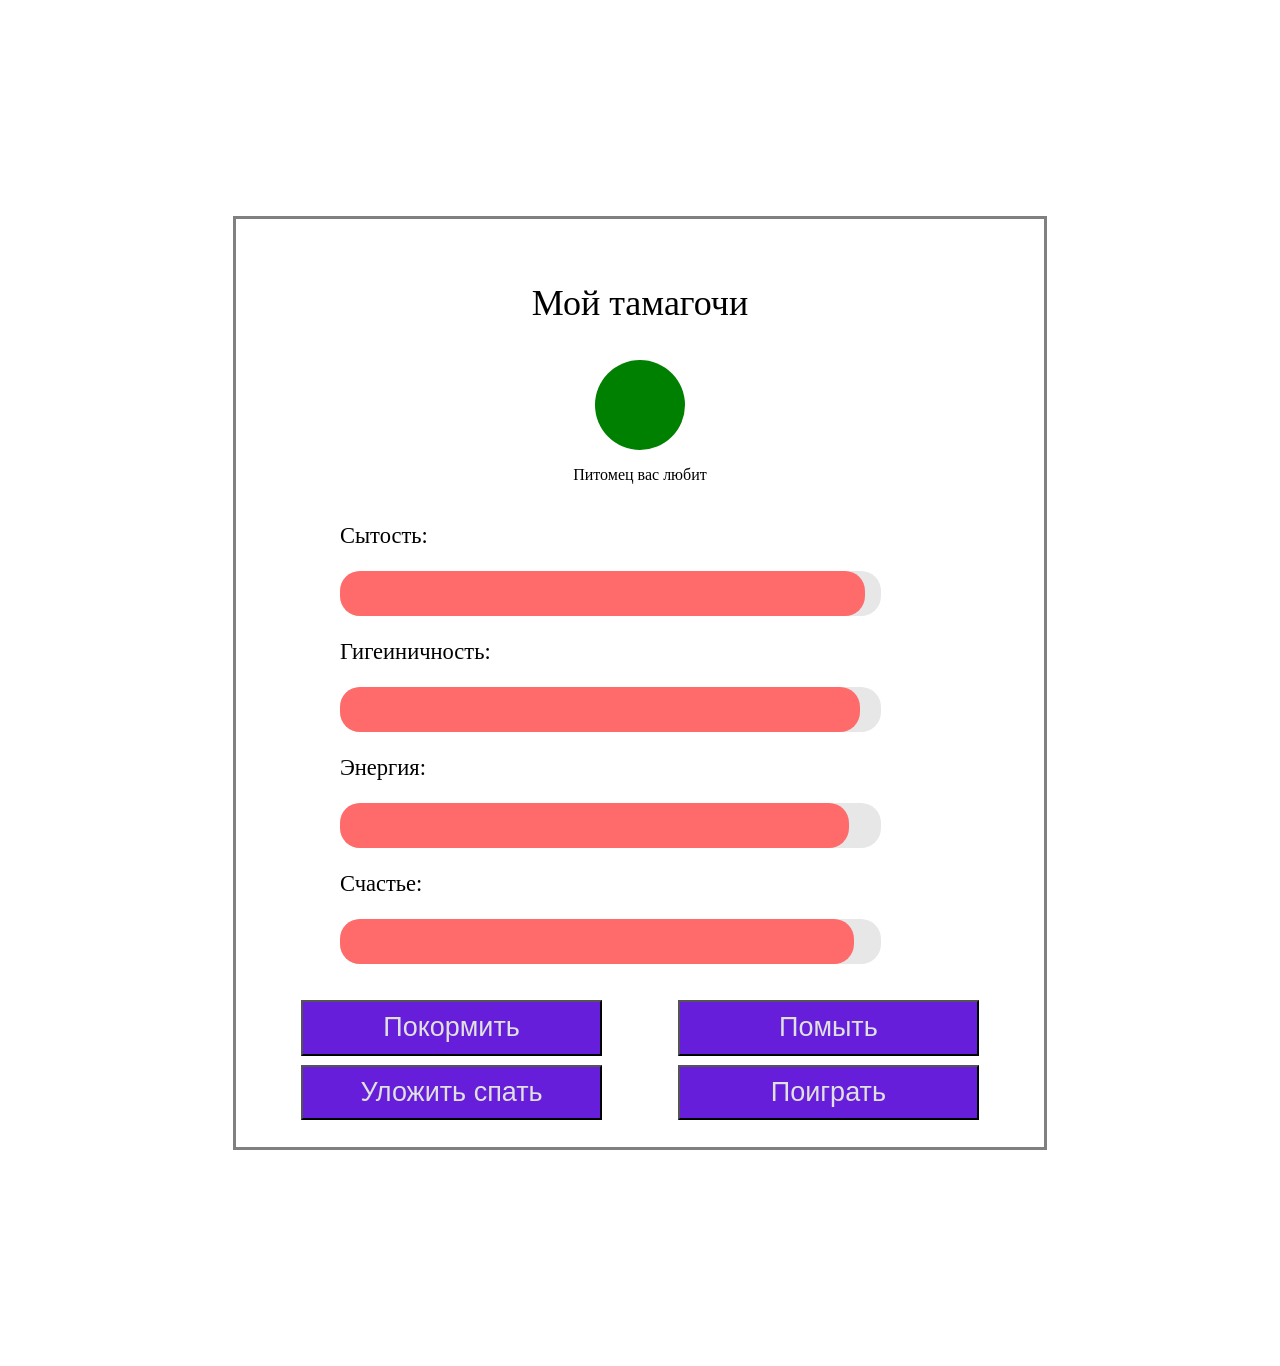
==== index2.html @ cc47d4fc "Rename index.html to index2.html" ====
<html>
<head>
    <title>Обезьяник</title>
    <link rel="stylesheet" href="style.css">
    <script src="script.js" defer></script>
</head>
<body>
    <div id="body_element_div_1">
        <div id="body_element_div_1_1">
            <p id="body_element_div_1_1_p_1">Мой тамагочи</p>
            <div id="body_element_div_1_1_div">
            </div>
            <p id="body_element_div_1_1_p_2"></p>
        </div>
        <div>
            <div id="progress-bars">
                <p id="body_element_div_1_1_p">Сытость:</p>
                <div id="progress-bar"><div id="progress"></div></div>
            </div>
            <div id="progress-bars_1">
                <p id="body_element_div_1_1_p">Гигеиничность:</p>
                <div id="progress-bar_1"><div id="progress_1"></div></div>
            </div>
            <div id="progress-bars_2">
                <p id="body_element_div_1_1_p">Энергия:</p>
                <div id="progress-bar_2"><div id="progress_2"></div></div>
            </div>
            <div id="progress-bars_3">
                <p id="body_element_div_1_1_p">Счастье:</p>
                <div id="progress-bar_3"><div id="progress_3"></div></div>
            </div>
            <div id="body_element_div_1_3">
                    <button id="body_element_div_1_3_btn_2">Покормить</button>
                    <button id="body_element_div_1_3_btn_2_1">Помыть</button> 
                    <button id="body_element_div_1_3_btn_1">Уложить спать</button>
                    <button id="body_element_div_1_3_btn">Поиграть</button>
            </div>
        </div>
        <div>
            <button id="Restart" class="hidden">Restart</button>
        </div>
    </div>
</body>
</html>
---- style.css ----
body{
    display: flex ;
    align-items: center;
    justify-content: center;
    flex-direction: column;
    height: 150vh;
}
#body_element_div_1{
    border: solid 3px gray;
    padding: 3vh;
    display: flex;
    flex-direction: column;
    align-items: center;
    justify-content: center;
}
#body_element_div_1_1{
    display: flex;
    flex-direction: column;
    align-items: center;
}
#body_element_div_1_1_div{
    height: 10vh;
    width: 10vh;
    border-radius: 100%;
    background:  green;
}
#body_element_div_1_1_p{
    font-size: 2.5vh;
}
#body_element_div_1_1_p_1{
    font-size: 4vh;
    
}
#body_element_div_1_3{
    display: flex;
    justify-content: space-around;
    flex-wrap: wrap;
}
button{
    width: 40%;
    height: 4vh;
    padding-right: 4vw ;
}
#body_element_div_1_3_btn{
    display: flex ;
    align-items: center;
    justify-content: center;
    width: 40%;
    height: 4vh;
    padding: 2vw ;
    margin-top: 1vh ;
    font-size: 3vh;
    color: #e0e0e0;
    background-color: rgb(102, 30, 219);
}
#body_element_div_1_3_btn_1{
    display: flex ;
    align-items: center;
    justify-content: center;
    width: 40%;
    height: 4vh;
    padding: 2vw ;
    margin-top: 1vh;
    font-size: 3vh;
    color: #e0e0e0;
    background-color: rgb(102, 30, 219);
}
#body_element_div_1_3_btn_2{
    display: flex ;
    align-items: center;
    justify-content: center;
    width: 40%;
    height: 4vh;
    padding: 2vw ;
    margin-top: 4vh;
    font-size: 3vh;
    color: #e0e0e0;
    background-color: rgb(102, 30, 219);
}
#body_element_div_1_3_btn_2_1{
    display: flex ;
    align-items: center;
    justify-content: center;
    width: 40%;
    height: 4vh;
    padding: 2vw ;
    margin-top: 4vh;
    font-size: 3vh;
    color: #e0e0e0;
    background-color: rgb(102, 30, 219);
}
#progress-bars{
    margin-left: 6vw;
    display: flex;
    justify-content: center;
    flex-direction: column;
}
#progress-bars_1{
    margin-left: 6vw;
    display: flex;
    justify-content: center;
    flex-direction: column;
}
#progress-bars_2{
    margin-left: 6vw;
    display: flex;
    justify-content: center;
    flex-direction: column;
}
#progress-bars_3{
    margin-left: 6vw;
    display: flex;
    justify-content: center;
    flex-direction: column;
}
#progress-bar{
    background-color:#e7e7e7;
    width: 80%;
    height: 5vh;
    border-radius: 20px;
}
#progress-bar_1{
    background-color:#e7e7e7;
    width: 80%;
    height: 5vh;
    border-radius: 20px;
}
#progress-bar_2{
    background-color:#e7e7e7;
    width: 80%;
    height: 5vh;
    border-radius: 20px;
}
#progress-bar_3{
    background-color:#e7e7e7;
    width: 80%;
    height: 5vh;
    border-radius: 20px;
}
#progress{
    background-color: #ff6b6b;
    width: 100%;
    height: 100%;
    border-radius: 20px;
}
#progress_1{
    background-color: #ff6b6b;
    width: 100%;
    height: 100%;
    border-radius: 20px;
}
#progress_2{
    background-color: #ff6b6b;
    width: 100%;
    height: 100%;
    border-radius: 20px;
}
#progress_3{
    background-color: #ff6b6b;
    width: 100%;
    height: 100%;
    border-radius: 20px;
}
#Restart{
    border: 0;
    color: #ffffff;
    background-color: darkred;
    text-align: center;
    padding: 0;
    margin-top: 2vw;
    width: 5vw;
}
.hidden{
    color: #ffa600;
    display: none;
}
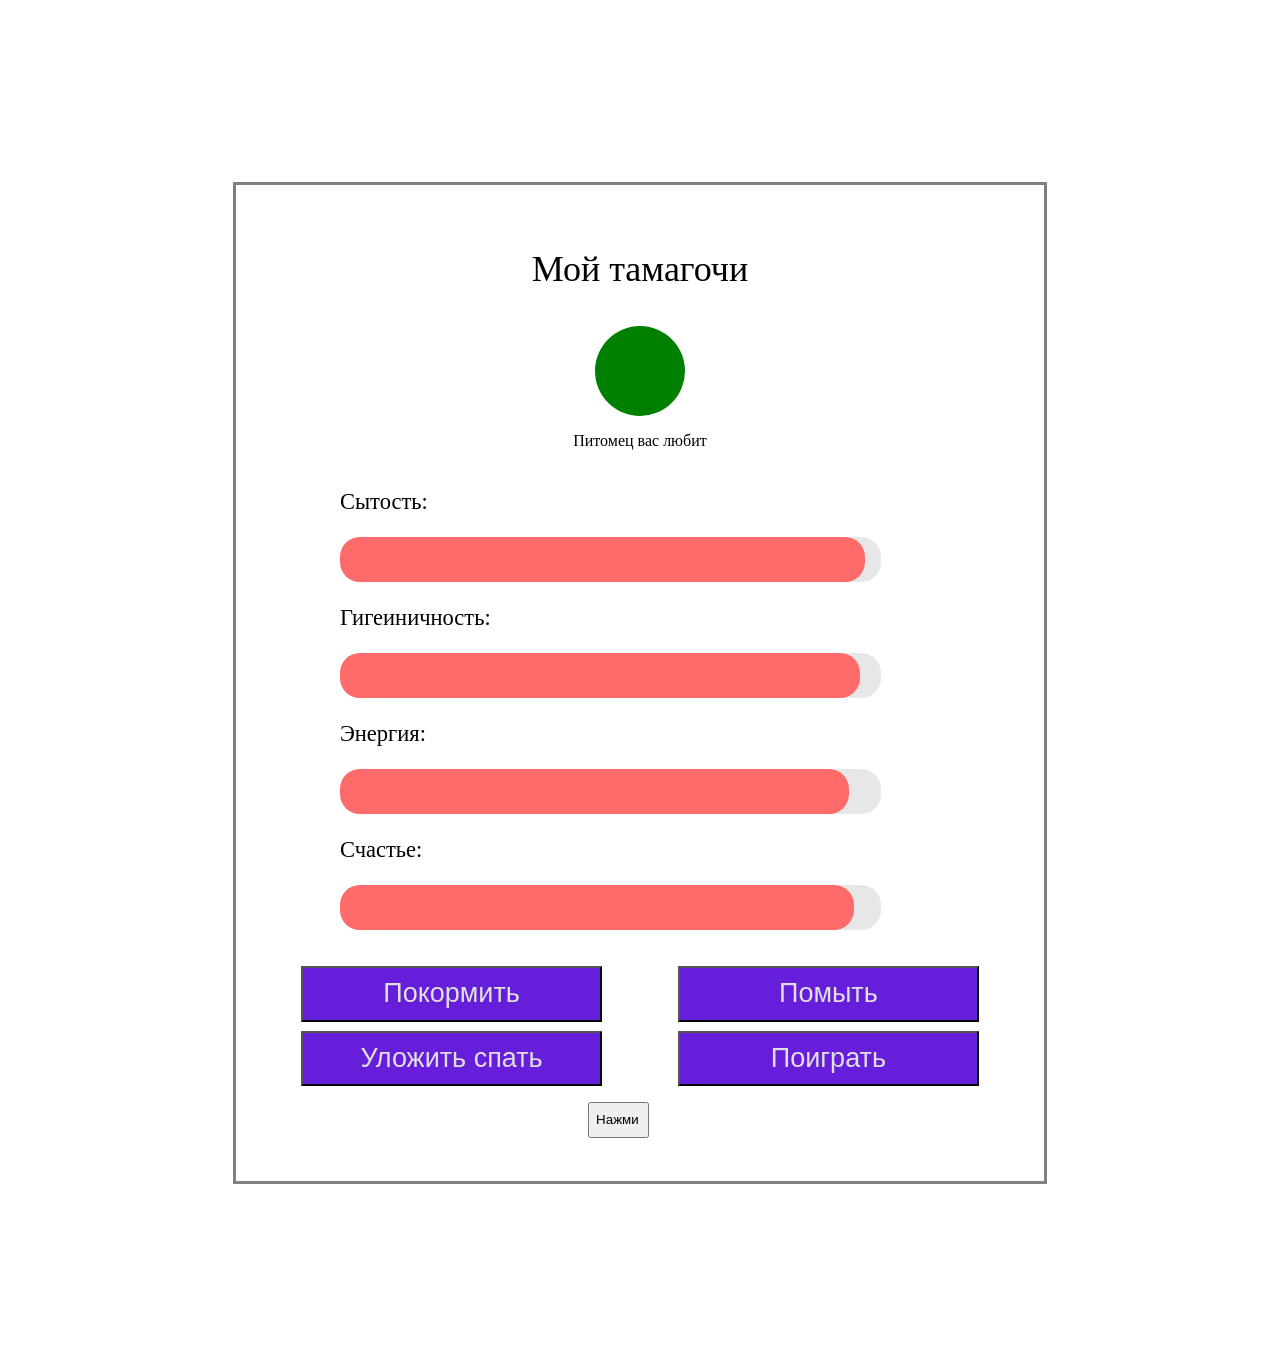
==== commit 3080942d: "Update index2.html" ====
--- a/index2.html
+++ b/index2.html
@@ -38,6 +38,7 @@
         </div>
         <div>
             <button id="Restart" class="hidden">Restart</button>
+            <p class="p_button"><a href="index.html"><button class="button"> Нажми</button></a></p>
         </div>
     </div>
 </body>
